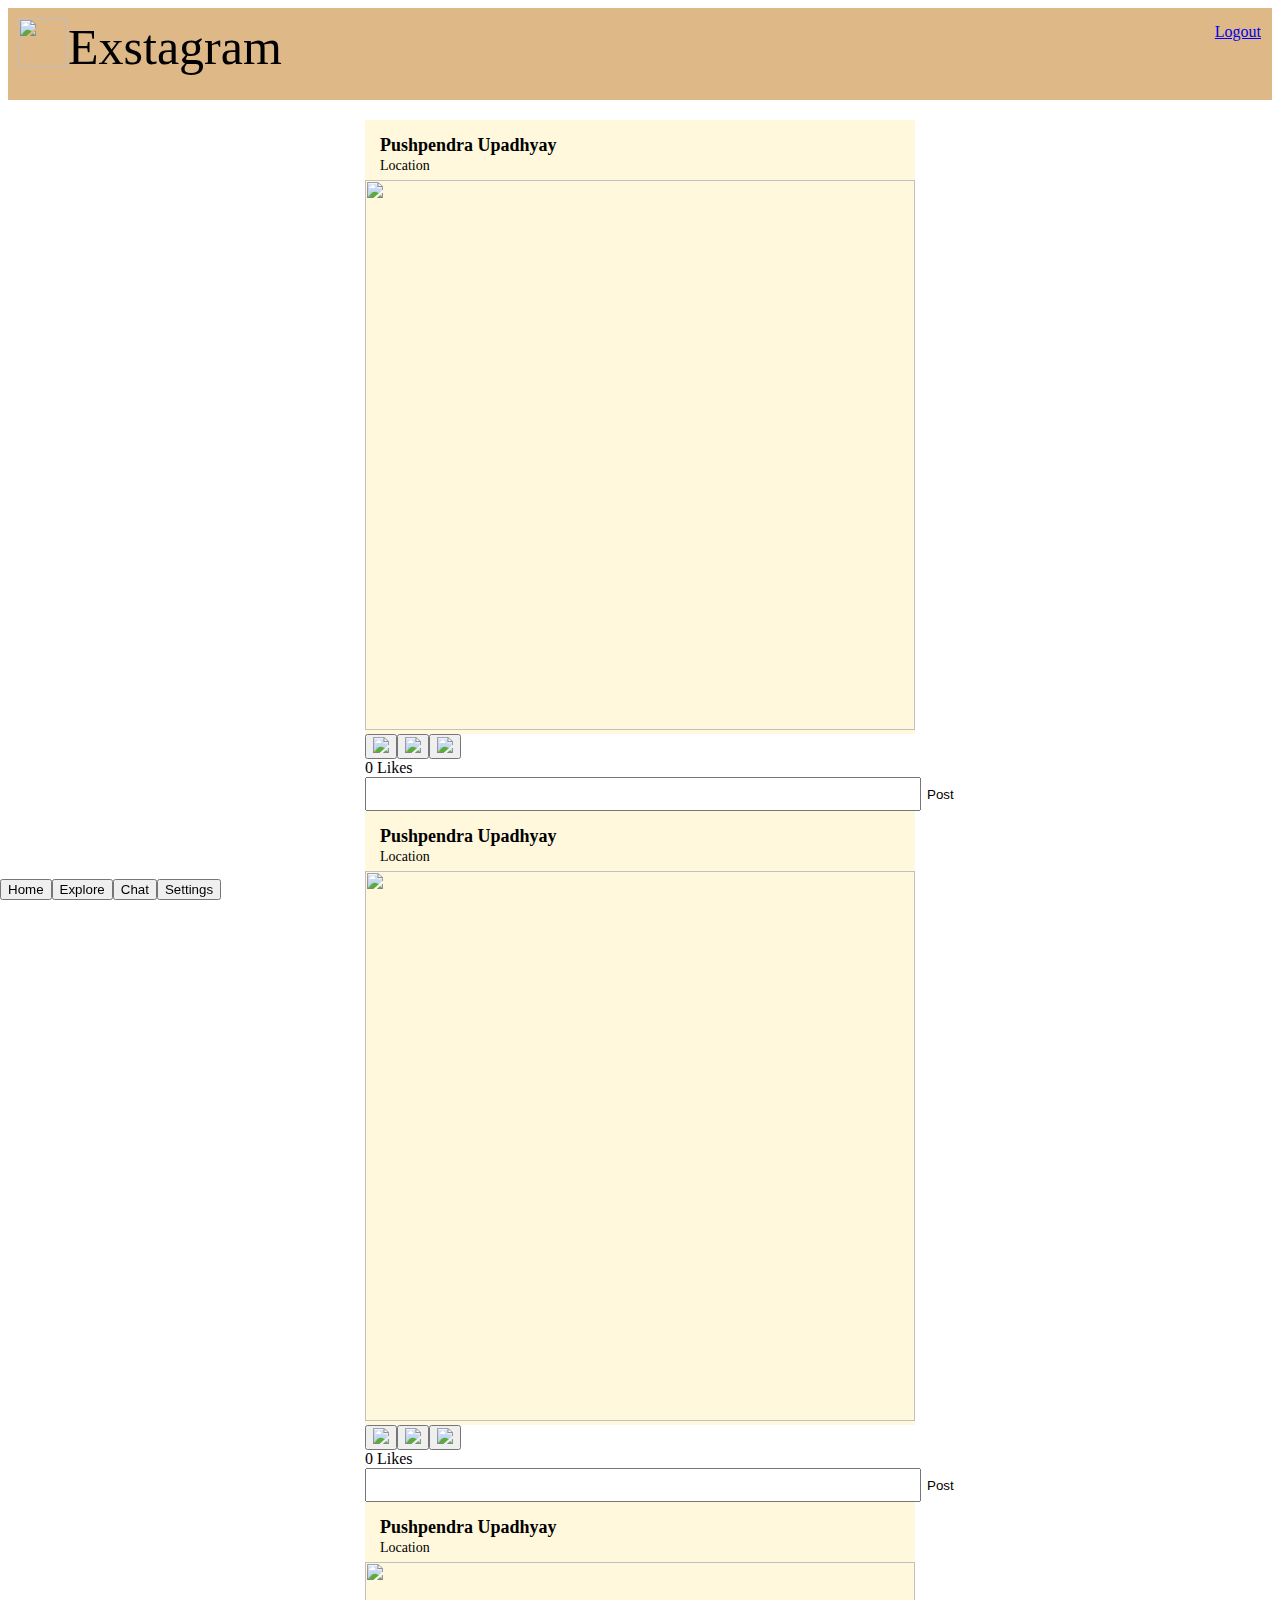
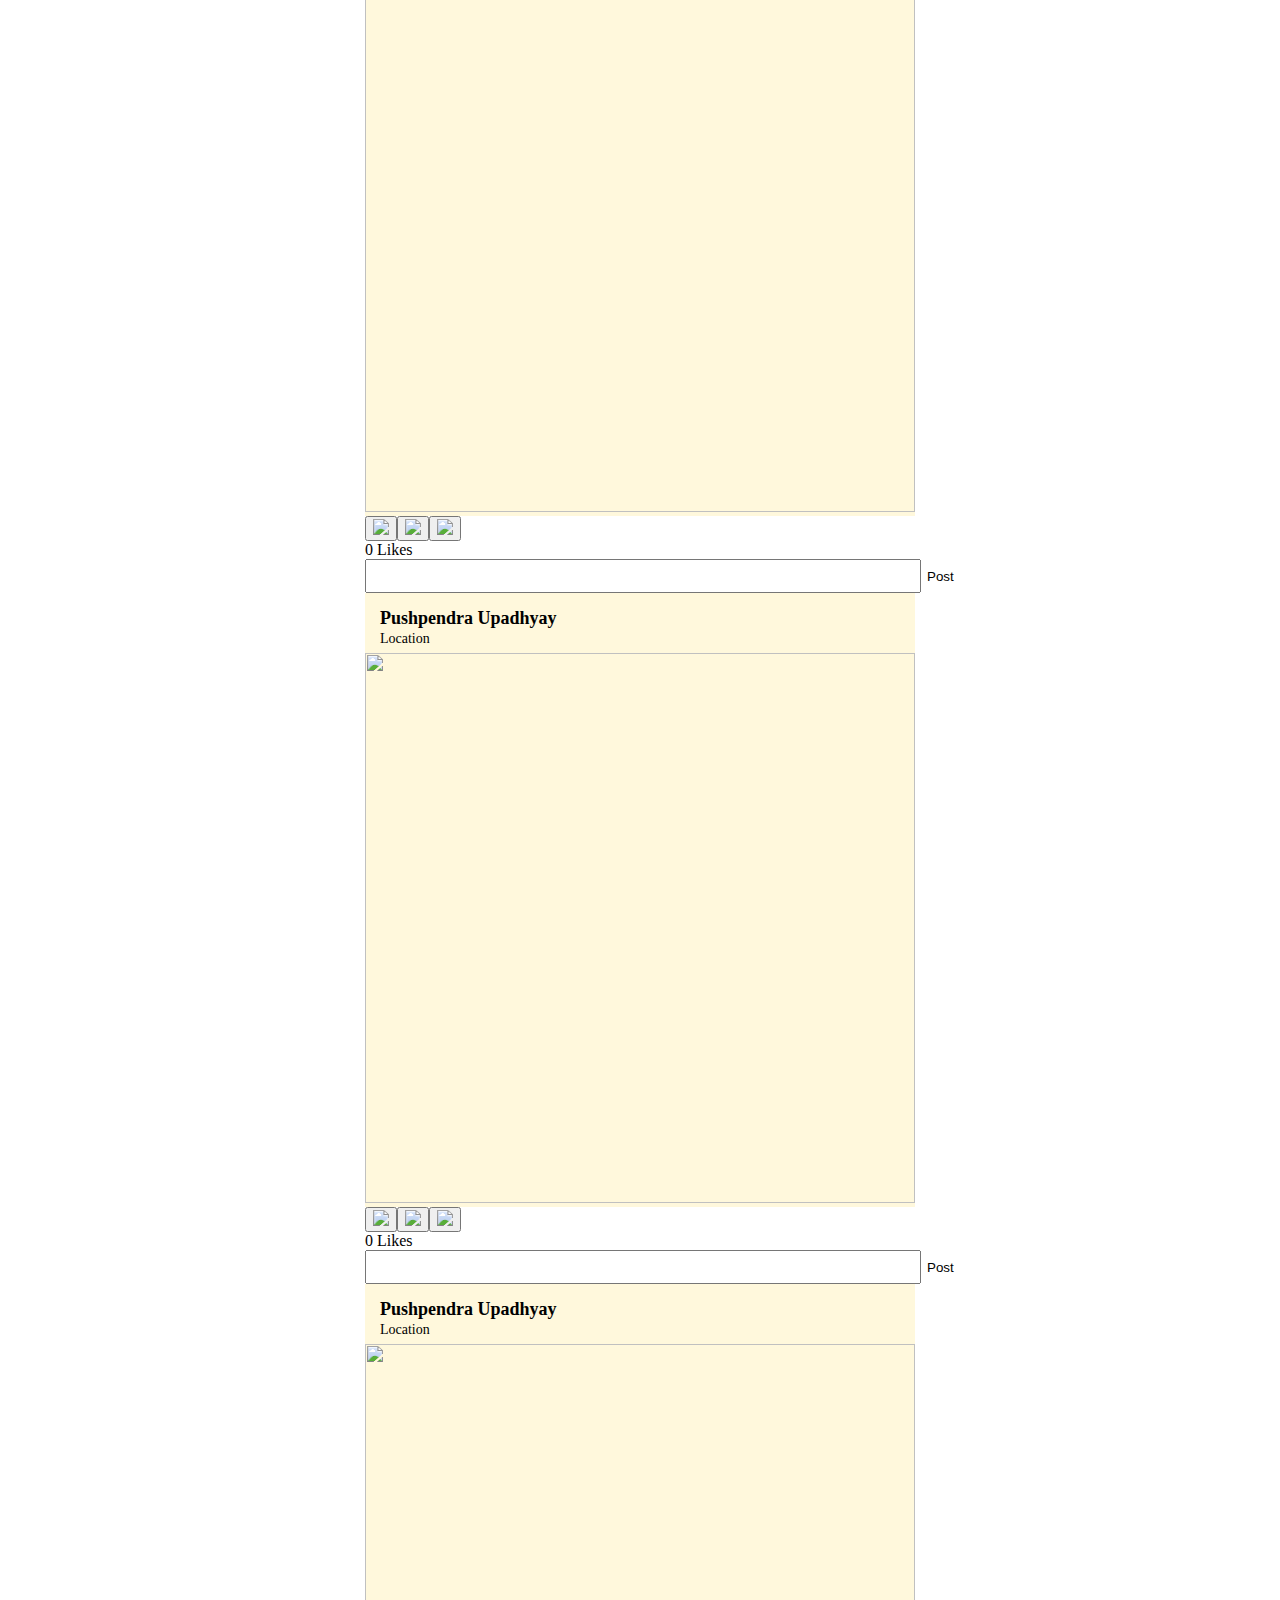
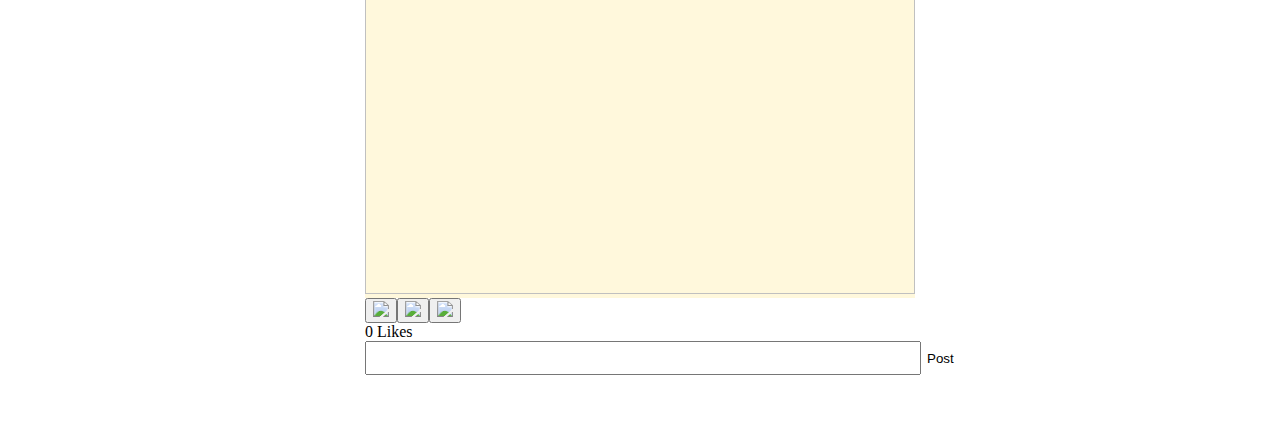
==== homepage.html @ 1be8b760 "Add files via upload" ====
<!DOCTYPE html>
<html lang="en">
  <head>
    <meta charset="UTF-8" />
    <meta name="viewport" content="width=device-width, initial-scale=1.0" />
    <meta http-equiv="X-UA-Compatible" content="ie=edge" />
    <title>Static Template</title>
	<link rel="stylesheet" href="./css/homepage.css">
	<script>
	function postComment()
	{
	// Have to be think
	}
	function changeTab(tabIndex)
	{
	if(tabIndex==1) window.location = "./homepage.html";
	if(tabIndex==2) window.location = "./explore.html";
	if(tabIndex==3) window.location = "./chat.html";
	if(tabIndex==4) window.location = "./settings.html";
	}
	</script>
  </head>
  <body>
    <header style="padding:10px;height:8vh;background-color:burlywood;display:flex;flex-direction:row">
	<div>
      <img style=";width:50px;height:50px;" src=".//images/logo.png" />
     </div>
	 <div>
            <font style="margin-top:5px;font-size:50px">Exstagram</font>
     </div>
	 <div style="position:relative; margin-top:5px;margin-left:75%;">
      <a href="./index.html"> Logout </a>
    </div>
    </header>
    
    <section
      style="max-width:550px;margin: 20px auto;flex-grow: 1;position: relative; width: 100%;"
    >
      <div style="background-color:cornsilk;">
        <div style="display:flex;flex-direction: column;">
        <article>
		  
            <header style="display:flex;height: 60px;flex-direction: row;">
              <div style="padding:15px;">
                <div
                  style="width:fit-content;height:fit-content;position: relative;"
                >
                  <a
                    href="./homepage.html"
                    style="font-size:18px;font-style: 'serif'; font-weight:  bold;color:black;border-color: transparent;text-decoration: none;"
                  >
                    Pushpendra Upadhyay
                  </a>
                </div>
                <div>
                  <span style="font-size:14px;font-style: 'Times New Roman'">
                    Location
                  </span>
                </div>
              </div>
            </header>
            <div>
              <img
                src="./images/12.jpg"
                sizes="550px"
                decoding="auto"
                style="object-fit: cover;width:550px;height:550px;"
              />
            </div>
            <div>
              <section
                style="display:flex;flex-direction:row;background-color: white;"
              >
                <button
                  class = "lcsButton"
                  onclick=""
                >
                  <img
                    src=".//images/not-liked.png"
                    sizes="40px"
                    decoding="auto"
                    class="buttonImage"
                  />
                </button>
                <button
                  class = "lcsButton"
                  onclick=""
                >
                  <img
                    src=".//images/comment.png"
                    sizes="40px"
                    decoding="auto"
                    class="buttonImage"
                  />
                </button>
                <button
                  class = "lcsButton"
                  onclick=""
                >
                  <img
                    src=".//images/share.png"
                    sizes="40px"
                    decoding="auto"
                    class="buttonImage"
                  />
                </button>
              </section>
			  <section style="background-color: white;">
			  <div id="likesCount">
			  0 Likes
			  </div>
			  </section >
			  <section style="background-color: white;">
			  <div id="commentSection">
				<div style="display:flex;flex-direction:row;">
				<form id="commentForm" action="" style="align-items:center;display:flex;flex-direction:row;flex-grow:1:flex-shrink:1">
				<textarea style="resize:none;max-height:80px;outline:0;height:28px;width:550px" placeholder="Type comment here..."> </textarea>
				<button class="lcsButton" style="position:relative;height:28px;max-height:80px;text-align:center;background:none;border-style:none;"> Post </button>
				</form>
				<div>
			  </div>
			  </section>
			  
            </div>
          </article>
		  <article>
		  
            <header style="display:flex;height: 60px;flex-direction: row;">
              <div style="padding:15px;">
                <div
                  style="width:fit-content;height:fit-content;position: relative;"
                >
                  <a
                    href="./homepage.html"
                    style="font-size:18px;font-style: 'serif'; font-weight:  bold;color:black;border-color: transparent;text-decoration: none;"
                  >
                    Pushpendra Upadhyay
                  </a>
                </div>
                <div>
                  <span style="font-size:14px;font-style: 'Times New Roman'">
                    Location
                  </span>
                </div>
              </div>
            </header>
            <div>
              <img
                src="./images/10.jpg"
                sizes="550px"
                decoding="auto"
                style="object-fit: cover;width:550px;height:550px;"
              />
            </div>
            <div>
              <section
                style="display:flex;flex-direction:row;background-color: white;"
              >
                <button
                  class = "lcsButton"
                  onclick=""
                >
                  <img
                    src=".//images/not-liked.png"
                    sizes="40px"
                    decoding="auto"
                    class="buttonImage"
                  />
                </button>
                <button
                  class = "lcsButton"
                  onclick=""
                >
                  <img
                    src=".//images/comment.png"
                    sizes="40px"
                    decoding="auto"
                    class="buttonImage"
                  />
                </button>
                <button
                  class = "lcsButton"
                  onclick=""
                >
                  <img
                    src=".//images/share.png"
                    sizes="40px"
                    decoding="auto"
                    class="buttonImage"
                  />
                </button>
              </section>
			  <section style="background-color: white;">
			  <div id="likesCount">
			  0 Likes
			  </div>
			  </section >
			  <section style="background-color: white;">
			  <div id="commentSection">
				<div style="display:flex;flex-direction:row;">
				<form id="commentForm" action="" style="align-items:center;display:flex;flex-direction:row;flex-grow:1:flex-shrink:1">
				<textarea style="resize:none;max-height:80px;outline:0;height:28px;width:550px" placeholder="Type comment here..."> </textarea>
				<button class="lcsButton" style="position:relative;height:28px;max-height:80px;text-align:center;background:none;border-style:none;"> Post </button>
				</form>
				<div>
			  </div>
			  </section>
			  
            </div>
          </article>
		  <article>
		  
            <header style="display:flex;height: 60px;flex-direction: row;">
              <div style="padding:15px;">
                <div
                  style="width:fit-content;height:fit-content;position: relative;"
                >
                  <a
                    href="./homepage.html"
                    style="font-size:18px;font-style: 'serif'; font-weight:  bold;color:black;border-color: transparent;text-decoration: none;"
                  >
                    Pushpendra Upadhyay
                  </a>
                </div>
                <div>
                  <span style="font-size:14px;font-style: 'Times New Roman'">
                    Location
                  </span>
                </div>
              </div>
            </header>
            <div>
              <img
                src="./images/6.jpg"
                sizes="550px"
                decoding="auto"
                style="object-fit: cover;width:550px;height:550px;"
              />
            </div>
            <div>
              <section
                style="display:flex;flex-direction:row;background-color: white;"
              >
                <button
                  class = "lcsButton"
                  onclick=""
                >
                  <img
                    src=".//images/not-liked.png"
                    sizes="40px"
                    decoding="auto"
                    class="buttonImage"
                  />
                </button>
                <button
                  class = "lcsButton"
                  onclick=""
                >
                  <img
                    src=".//images/comment.png"
                    sizes="40px"
                    decoding="auto"
                    class="buttonImage"
                  />
                </button>
                <button
                  class = "lcsButton"
                  onclick=""
                >
                  <img
                    src=".//images/share.png"
                    sizes="40px"
                    decoding="auto"
                    class="buttonImage"
                  />
                </button>
              </section>
			  <section style="background-color: white;">
			  <div id="likesCount">
			  0 Likes
			  </div>
			  </section >
			  <section style="background-color: white;">
			  <div id="commentSection">
				<div style="display:flex;flex-direction:row;">
				<form id="commentForm" action="" style="align-items:center;display:flex;flex-direction:row;flex-grow:1:flex-shrink:1">
				<textarea style="resize:none;max-height:80px;outline:0;height:28px;width:550px" placeholder="Type comment here..."> </textarea>
				<button class="lcsButton" style="position:relative;height:28px;max-height:80px;text-align:center;background:none;border-style:none;"> Post </button>
				</form>
				<div>
			  </div>
			  </section>
			  
            </div>
          </article>
		  <article>
		  
            <header style="display:flex;height: 60px;flex-direction: row;">
              <div style="padding:15px;">
                <div
                  style="width:fit-content;height:fit-content;position: relative;"
                >
                  <a
                    href="./homepage.html"
                    style="font-size:18px;font-style: 'serif'; font-weight:  bold;color:black;border-color: transparent;text-decoration: none;"
                  >
                    Pushpendra Upadhyay
                  </a>
                </div>
                <div>
                  <span style="font-size:14px;font-style: 'Times New Roman'">
                    Location
                  </span>
                </div>
              </div>
            </header>
            <div>
              <img
                src="./images/11.jpg"
                sizes="550px"
                decoding="auto"
                style="object-fit: cover;width:550px;height:550px;"
              />
            </div>
            <div>
              <section
                style="display:flex;flex-direction:row;background-color: white;"
              >
                <button
                  class = "lcsButton"
                  onclick=""
                >
                  <img
                    src=".//images/not-liked.png"
                    sizes="40px"
                    decoding="auto"
                    class="buttonImage"
                  />
                </button>
                <button
                  class = "lcsButton"
                  onclick=""
                >
                  <img
                    src=".//images/comment.png"
                    sizes="40px"
                    decoding="auto"
                    class="buttonImage"
                  />
                </button>
                <button
                  class = "lcsButton"
                  onclick=""
                >
                  <img
                    src=".//images/share.png"
                    sizes="40px"
                    decoding="auto"
                    class="buttonImage"
                  />
                </button>
              </section>
			  <section style="background-color: white;">
			  <div id="likesCount">
			  0 Likes
			  </div>
			  </section >
			  <section style="background-color: white;">
			  <div id="commentSection">
				<div style="display:flex;flex-direction:row;">
				<form id="commentForm" action="" style="align-items:center;display:flex;flex-direction:row;flex-grow:1:flex-shrink:1">
				<textarea style="resize:none;max-height:80px;outline:0;height:28px;width:550px" placeholder="Type comment here..."> </textarea>
				<button class="lcsButton" style="position:relative;height:28px;max-height:80px;text-align:center;background:none;border-style:none;"> Post </button>
				</form>
				<div>
			  </div>
			  </section>
			  
            </div>
          </article>
		  <article>
		  
            <header style="display:flex;height: 60px;flex-direction: row;">
              <div style="padding:15px;">
                <div
                  style="width:fit-content;height:fit-content;position: relative;"
                >
                  <a
                    href="./homepage.html"
                    style="font-size:18px;font-style: 'serif'; font-weight:  bold;color:black;border-color: transparent;text-decoration: none;"
                  >
                    Pushpendra Upadhyay
                  </a>
                </div>
                <div>
                  <span style="font-size:14px;font-style: 'Times New Roman'">
                    Location
                  </span>
                </div>
              </div>
            </header>
            <div>
              <img
                src="./images/8.jpg"
                sizes="550px"
                decoding="auto"
                style="object-fit: cover;width:550px;height:550px;"
              />
            </div>
            <div>
              <section
                style="display:flex;flex-direction:row;background-color: white;"
              >
                <button
                  class = "lcsButton"
                  onclick=""
                >
                  <img
                    src=".//images/not-liked.png"
                    sizes="40px"
                    decoding="auto"
                    class="buttonImage"
                  />
                </button>
                <button
                  class = "lcsButton"
                  onclick=""
                >
                  <img
                    src=".//images/comment.png"
                    sizes="40px"
                    decoding="auto"
                    class="buttonImage"
                  />
                </button>
                <button
                  class = "lcsButton"
                  onclick=""
                >
                  <img
                    src=".//images/share.png"
                    sizes="40px"
                    decoding="auto"
                    class="buttonImage"
                  />
                </button>
              </section>
			  <section style="background-color: white;">
			  <div id="likesCount">
			  0 Likes
			  </div>
			  </section >
			  <section style="background-color: white;">
			  <div id="commentSection">
				<div style="display:flex;flex-direction:row;">
				<form id="commentForm" action="" style="align-items:center;display:flex;flex-direction:row;flex-grow:1:flex-shrink:1">
				<textarea style="resize:none;max-height:80px;outline:0;height:28px;width:550px" placeholder="Type comment here..."> </textarea>
				<button class="lcsButton" style="position:relative;height:28px;max-height:80px;text-align:center;background:none;border-style:none;"> Post </button>
				</form>
				<div>
			  </div>
			  </section>
			  
            </div>
          </article>
	   </div>
      </div>
    
	</section>
    <section>
      <div style="height:45px"></div>
    </section>
    <footer style="font-size:0px;position: fixed;bottom: 0;left:0;width: 100%;">
      <nav>
        <button
		  class ="tabButton"
          onclick="changeTab(1)"
        >
          Home
        </button>
        <button
		  class ="tabButton"
          onclick="changeTab(2)"
        >
          Explore
        </button>
        <button
		  class ="tabButton"
          onclick="changeTab(3)"
        >
          Chat
        </button>
        <button
		  class ="tabButton"
          onclick="changeTab(4)"
        >
          Settings
        </button>
      </nav>
    </footer>
  </body>
</html>
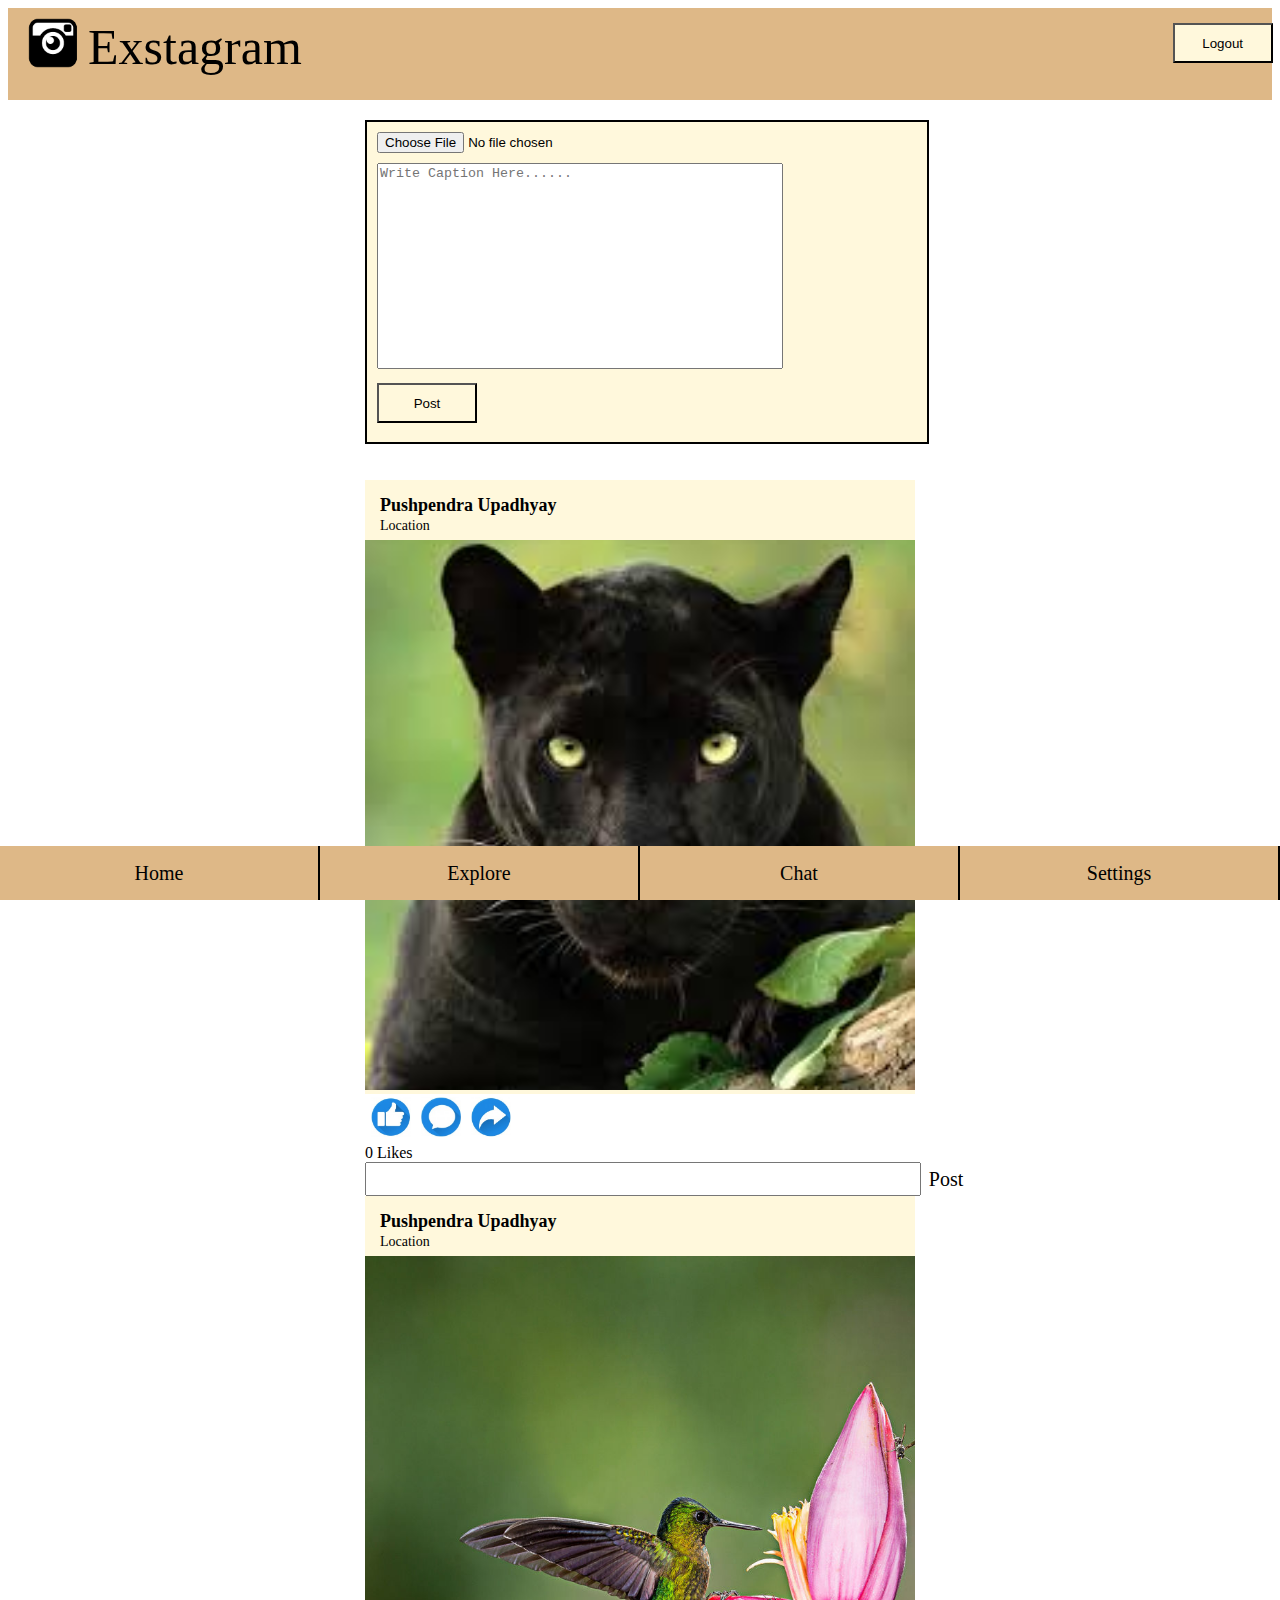
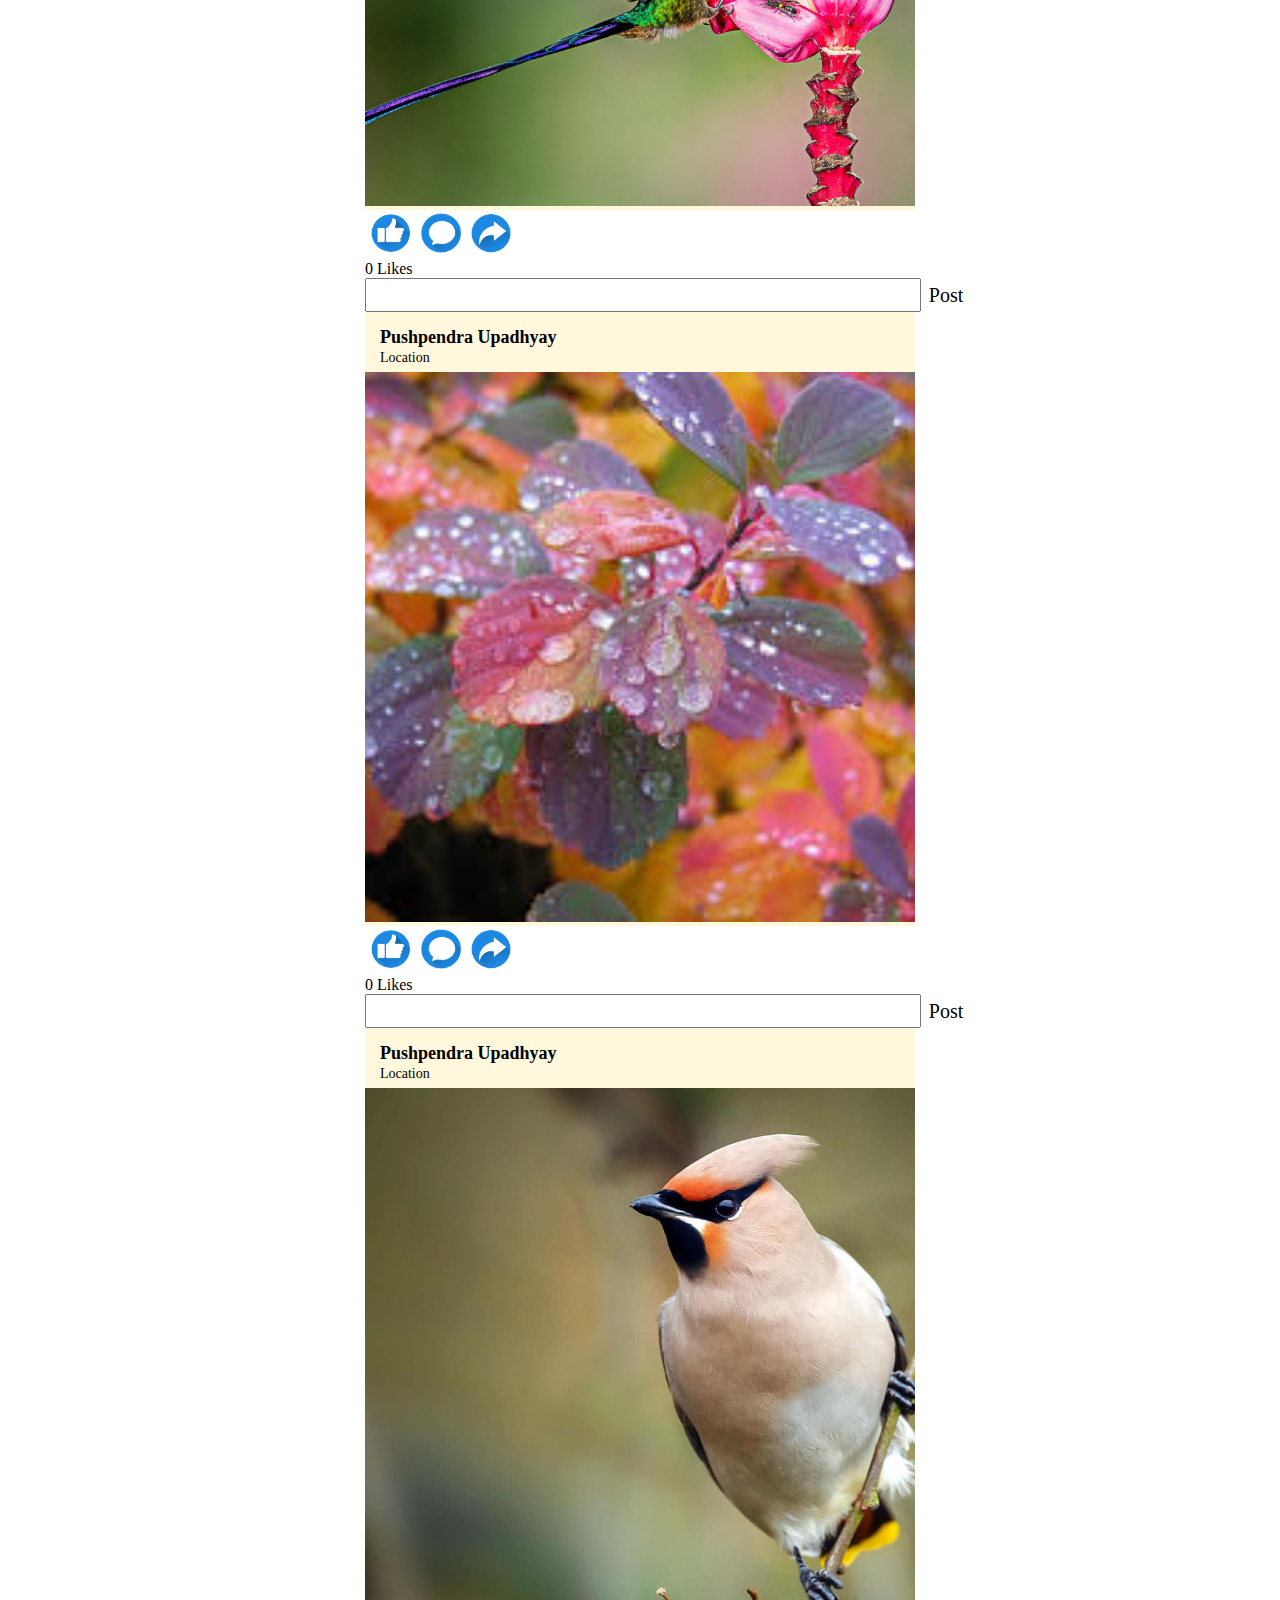
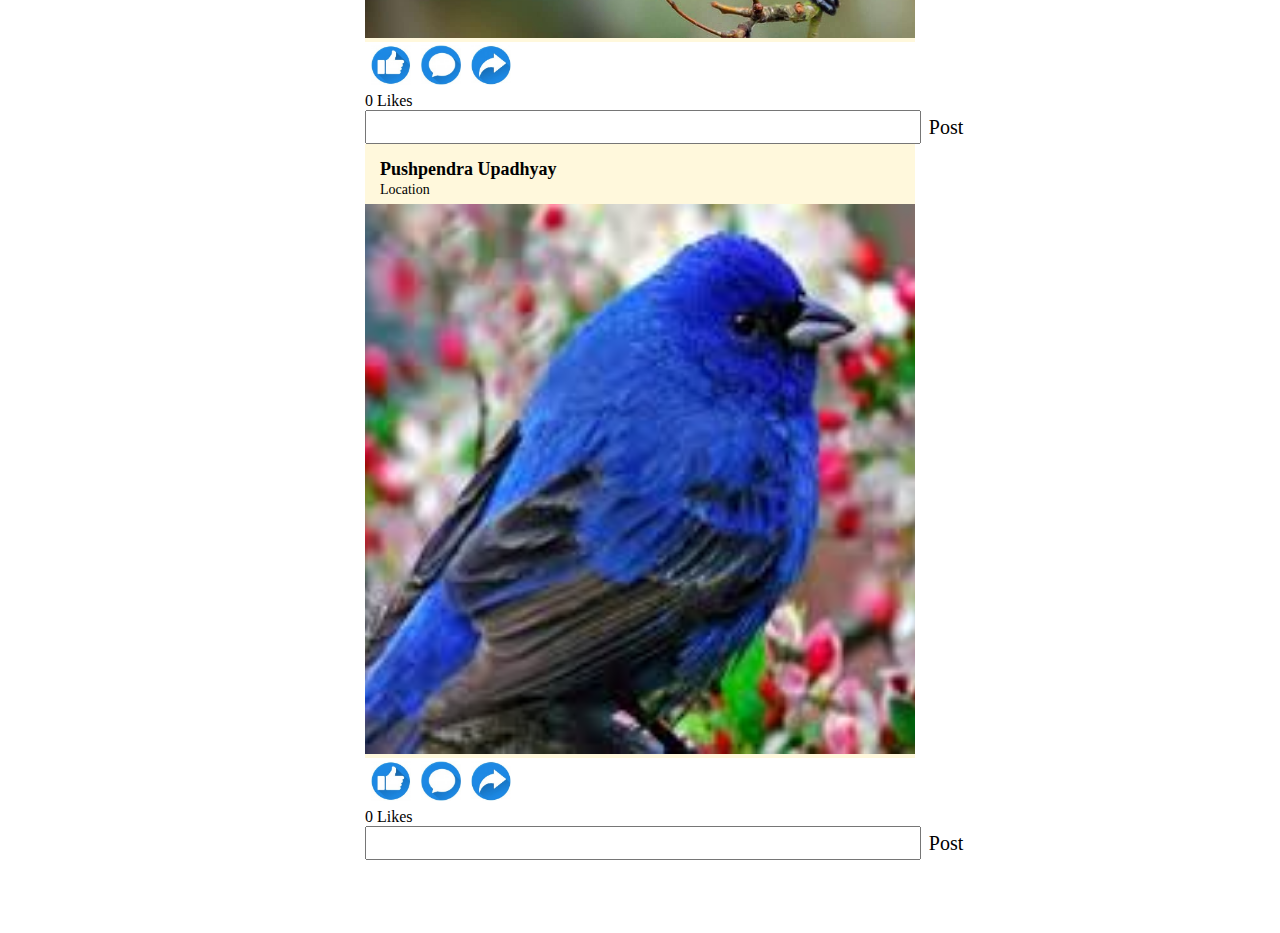
==== commit 32a0907b: "Posting Function" ====
--- a/homepage.html
+++ b/homepage.html
@@ -23,22 +23,33 @@
   <body>
     <header style="padding:10px;height:8vh;background-color:burlywood;display:flex;flex-direction:row">
 	<div>
-      <img style=";width:50px;height:50px;" src=".//images/logo.png" />
+      <img style="width:70px;height:50px;" src=".//images/logo.png" />
      </div>
 	 <div>
             <font style="margin-top:5px;font-size:50px">Exstagram</font>
      </div>
-	 <div style="position:relative; margin-top:5px;margin-left:75%;">
-      <a href="./index.html"> Logout </a>
+	 <div  style="position:relative; margin-top:5px;margin-left:70%;">
+     <a href="./index.html"><button class="postButton">Logout</button></a>
     </div>
     </header>
     
     <section
       style="max-width:550px;margin: 20px auto;flex-grow: 1;position: relative; width: 100%;"
     >
+    <div class="postBox">
+      <input class="uploadButton" type="file" name="postfile" id="postfile" /><br>
+      <div style="padding-bottom: 10px; padding-top: 10px;">
+        <textarea id="postCaption" name="postCaption" placeholder="Write Caption Here......"></textarea><br>
+      </div>
+      <button class="postButton" type="submit" onclick="post()">Post</button>
+    </div><br>
+    <div style="background-color:cornsilk; width:550px ; align-self: center;" id="postresult">
+
+    </div><br>
       <div style="background-color:cornsilk;">
         <div style="display:flex;flex-direction: column;">
         <article>
+
 		  
             <header style="display:flex;height: 60px;flex-direction: row;">
               <div style="padding:15px;">
@@ -59,6 +70,7 @@
                 </div>
               </div>
             </header>
+            
             <div>
               <img
                 src="./images/12.jpg"
@@ -498,5 +510,20 @@
         </button>
       </nav>
     </footer>
+    <script type="text/javascript">
+      function post() {
+        var fileUpload = document.getElementById("postfile");
+        var regex = /^([a-zA-Z0-9\s_\\.\-:\()])+(.jpg|.jpeg|.png)$/;
+        var caption=document.getElementById("postCaption");
+        if (regex.test(fileUpload.value.toLowerCase())) {
+            var result = document.getElementById("postresult");
+            var filename=fileUpload.val();
+            result.innerHTML = filename;
+        }
+        else{
+          alert("Please upload a valid file format.");
+        }
+      }
+    </script>
   </body>
 </html>
--- a/css/homepage.css
+++ b/css/homepage.css
@@ -0,0 +1,74 @@
+.tabButton{
+	font-family: serif;
+	font-size: 20px;
+	border-style: none solid none none;
+	background-color:burlywood;
+	width:25%;
+	height: 6vh;
+	outline:none;
+}
+.tabButton:active{
+	height:37px;
+	border-style:none;
+}
+.tabButton:hover{
+	background-color:cornsilk;
+}
+.lcsButton{
+	font-family: serif;
+	font-size: 20px;
+	border-style:none;
+	background-color:white;
+	width:50px;
+	height: 50px;
+	outline:none;
+}
+.lcsButton:hover{
+	cursor:pointer;
+}
+
+.buttonImage{
+	object-fit: cover;
+	width:40px;
+	height:40px;
+}
+.buttonImage:active{
+	width:37px;
+	height:37px;
+}
+.uploadButton{
+	border: thin black 1px;
+	background-color:cornsilk;
+}
+.uploadButton:hover{
+	background-color: burlywood;
+	cursor: pointer;
+}
+textarea {
+	resize: none;
+	columns: 60;
+	height: 200px;
+	width:400px;
+}
+.postButton{
+	padding-top: 5px;
+	padding-bottom: 5px;
+	width:100px;
+	height:40px;
+	background-color:cornsilk;
+
+}
+.postButton:hover{
+	background-color:burlywood;
+}
+.postBox{
+	height:300px; 
+	width: 550px; 
+	background-color: cornsilk; 
+	border: solid; 
+	border-color: black;
+	border-width: 2px; 
+	padding-top: 10px;
+	padding-left: 10px;
+	padding-bottom: 10px;
+}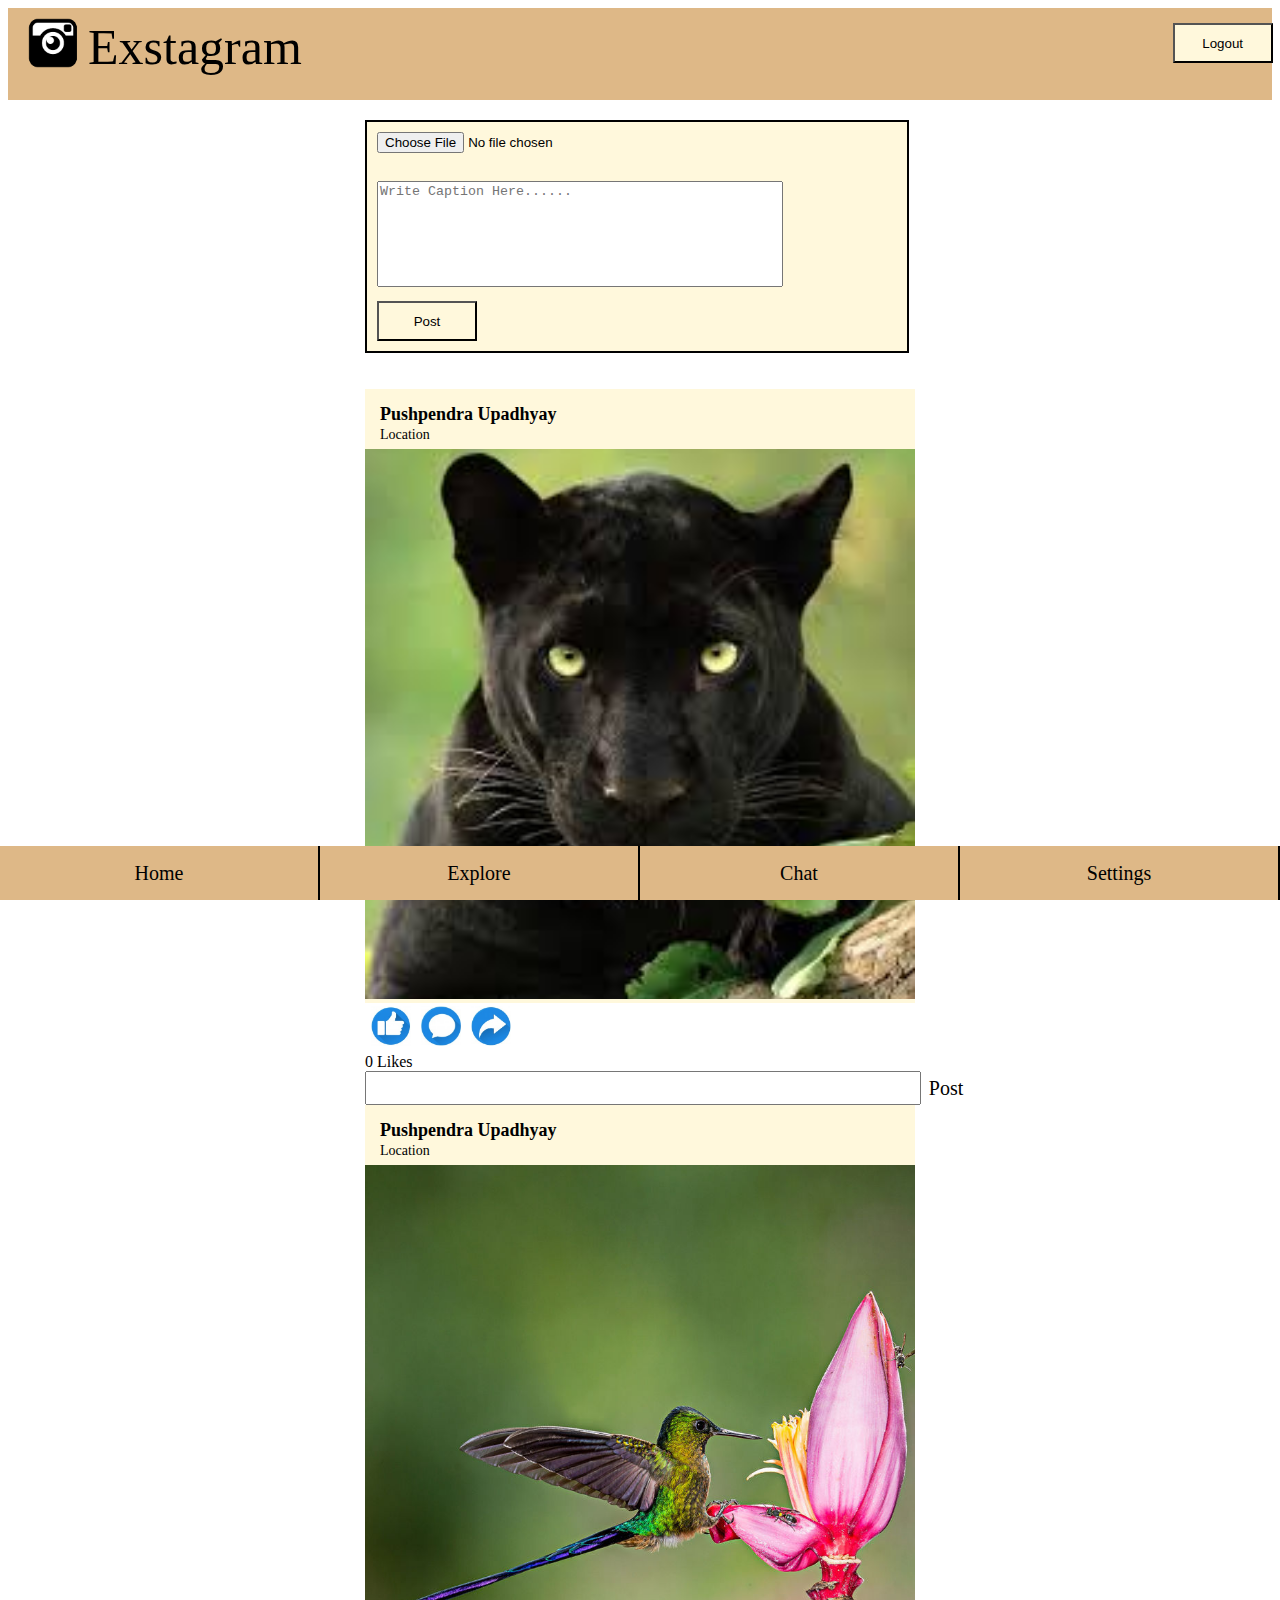
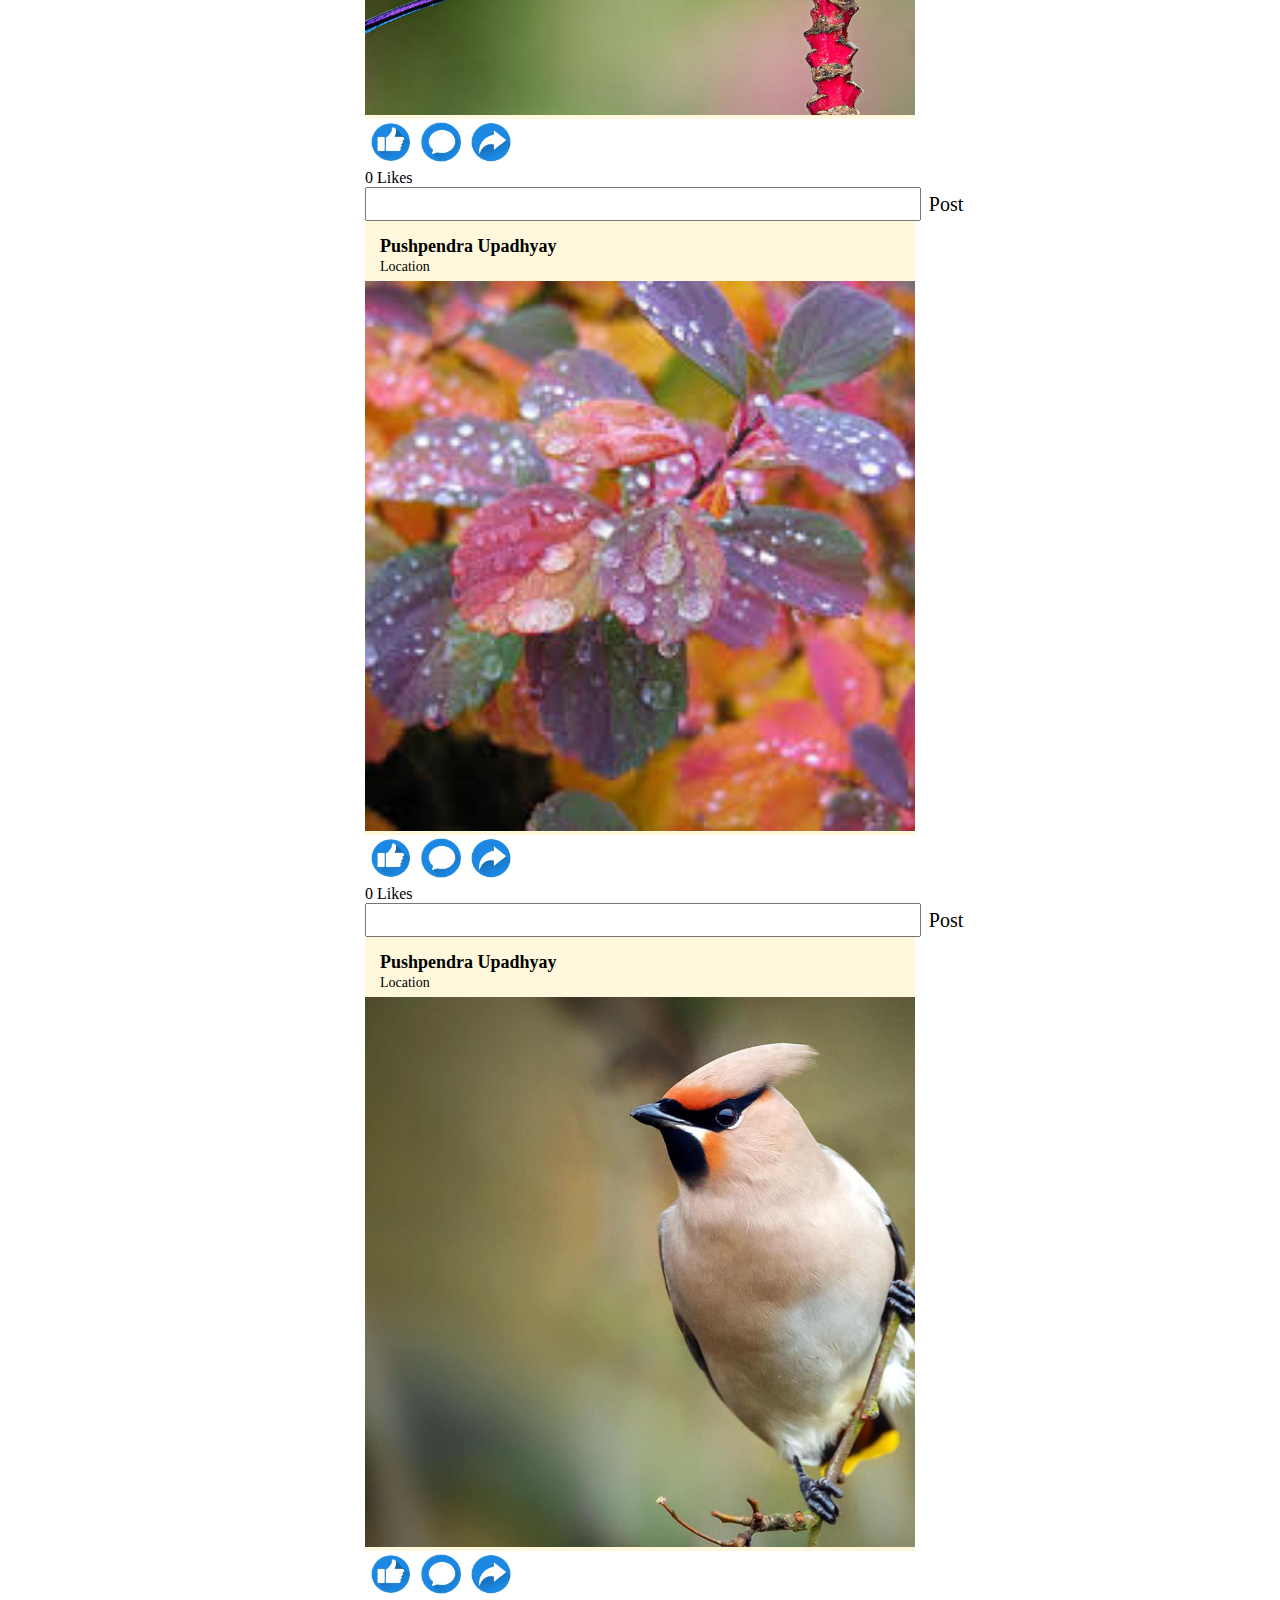
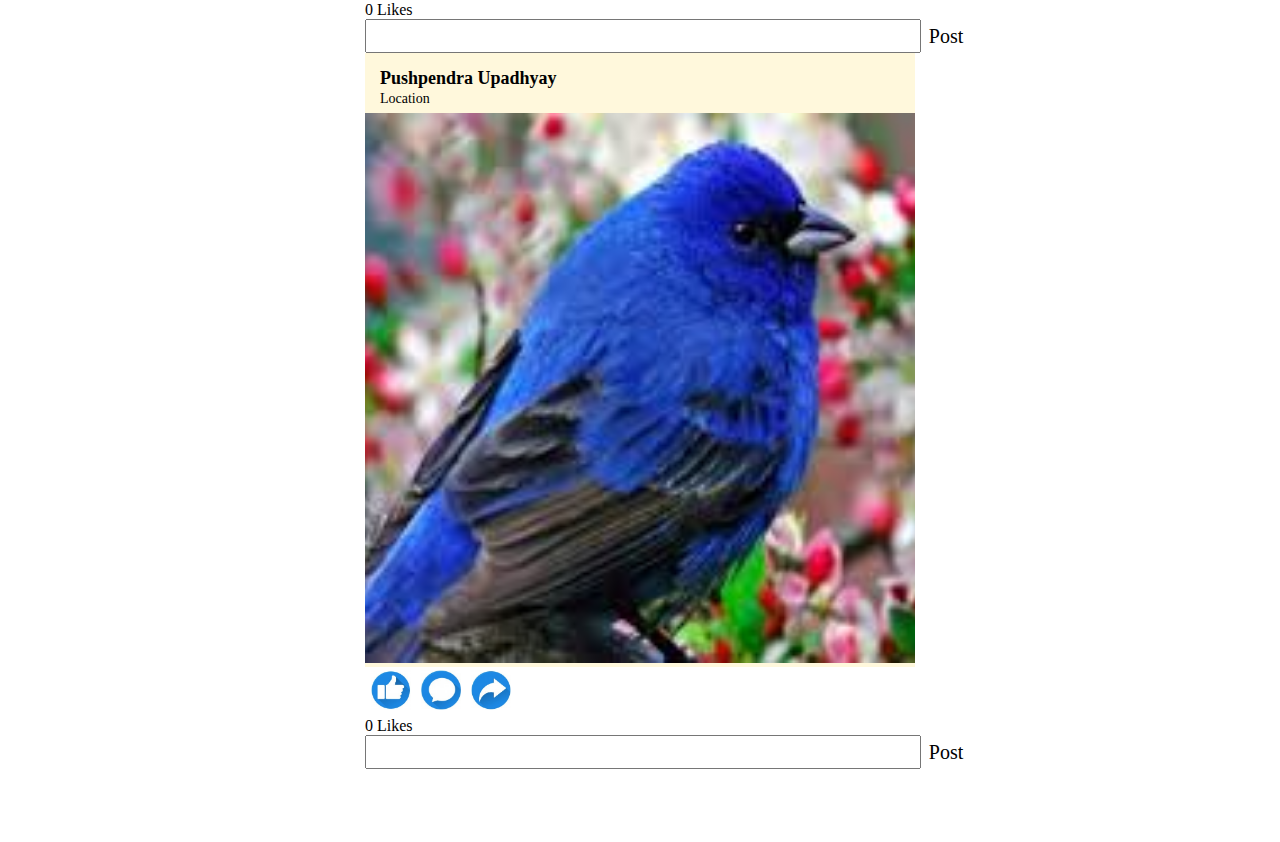
==== commit 04a91f59: "Full Post Fuction" ====
--- a/homepage.html
+++ b/homepage.html
@@ -37,14 +37,15 @@
       style="max-width:550px;margin: 20px auto;flex-grow: 1;position: relative; width: 100%;"
     >
     <div class="postBox">
-      <input class="uploadButton" type="file" name="postfile" id="postfile" /><br>
+      <input class="uploadButton" type="file" name="postfile" id="postfile" onchange="loadFile(event)" /><br>
+      <img id="output" width="400" /><br>
       <div style="padding-bottom: 10px; padding-top: 10px;">
         <textarea id="postCaption" name="postCaption" placeholder="Write Caption Here......"></textarea><br>
       </div>
-      <button class="postButton" type="submit" onclick="post()">Post</button>
+      <button class="postButton" type="submit" onclick="post(event)">Post</button>
     </div><br>
     <div style="background-color:cornsilk; width:550px ; align-self: center;" id="postresult">
-
+      
     </div><br>
       <div style="background-color:cornsilk;">
         <div style="display:flex;flex-direction: column;">
@@ -517,13 +518,29 @@
         var caption=document.getElementById("postCaption");
         if (regex.test(fileUpload.value.toLowerCase())) {
             var result = document.getElementById("postresult");
-            var filename=fileUpload.val();
-            result.innerHTML = filename;
+            var res = "<a style=\"font-size:18px;font-style: \'serif\'; font-weight:  bold;color:black;border-color: transparent;text-decoration: none;\">Akshat Goyal</a><br><a>Location</a><img src=\"";
+            var file=URL.createObjectURL(fileUpload.files[0]);
+            res+=file;
+            res+="\" id=\"postoutput\" width=\"550\" />";
+            res+="<br><section style=\"display:flex;flex-direction:row;background-color: white;\"><button class = \"lcsButton\" onclick=\"\"><img src=\".//images/not-liked.png\"sizes=\"40px\"decoding=\"auto\" class=\"buttonImage\" /></button><buttonclass = \"lcsButton\" onclick=\"\"><img src=\".//images/comment.png\"sizes=\"40px\"decoding=\"auto\" class=\"buttonImage\"/></button><button class = \"lcsButton\" onclick=\"\"><img src=\".//images/share.png\"sizes=\"40px\" decoding=\"auto\" class=\"buttonImage\"/></button></section>";
+            var rows = caption.value.split("\n");
+            for(var i1 = 0; i1 < rows.length; i1++){
+              res+=rows[i1];
+              res+="<br>";
+            }
+            res+="<br><textarea style=\"resize:none;max-height:80px;outline:0;height:28px;width:540px\" placeholder=\"Type comment here...\"></textarea><br><button class=\"postButton\" type=\"submit\" value=\"Comment\">Comment</button>";
+            result.innerHTML = res;
         }
         else{
           alert("Please upload a valid file format.");
         }
       }
+      var loadFile = function(event) {
+        var image = document.getElementById('output');
+        image.src = URL.createObjectURL(event.target.files[0]);
+        return image.src;
+      };
     </script>
+
   </body>
 </html>
--- a/css/homepage.css
+++ b/css/homepage.css
@@ -47,7 +47,7 @@
 textarea {
 	resize: none;
 	columns: 60;
-	height: 200px;
+	height: 100px;
 	width:400px;
 }
 .postButton{
@@ -62,8 +62,8 @@
 	background-color:burlywood;
 }
 .postBox{
-	height:300px; 
-	width: 550px; 
+	max-height:600px; 
+	width: 530px; 
 	background-color: cornsilk; 
 	border: solid; 
 	border-color: black;
